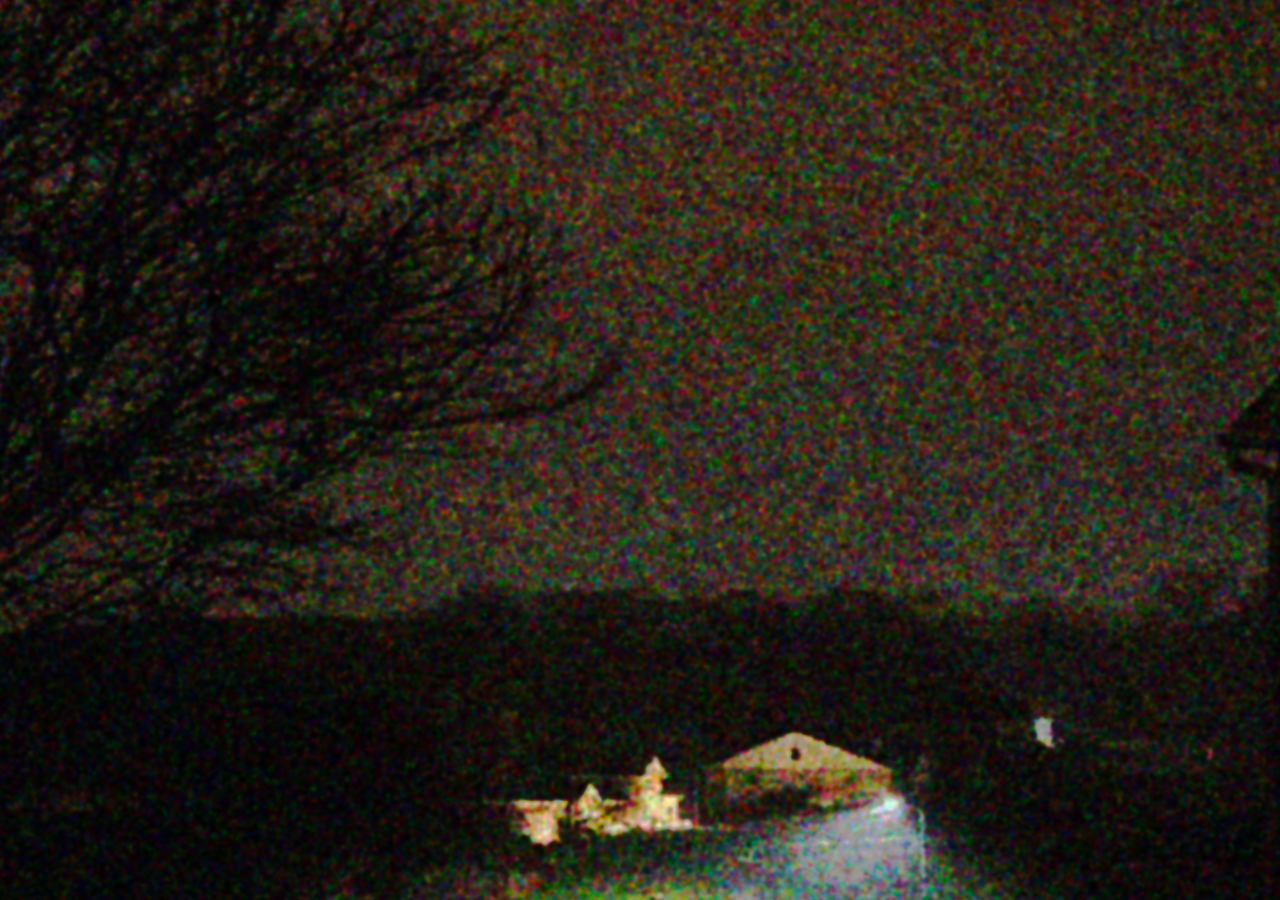
==== index.html @ fbe4ee22 "initial create" ====
<!DOCTYPE html>
<html lang="en">
<head>
    <meta charset="UTF-8">
    <meta name="viewport" content="width=device-width, initial-scale=1.0">
    <title>how the valley rolls!!!</title>
    <link rel="stylesheet" href="style.css">
</head>
<body>
    
</body>
</html>
---- style.css ----
body {
    background-image: url(sources/pictures/backgroundtilepng.png);
}
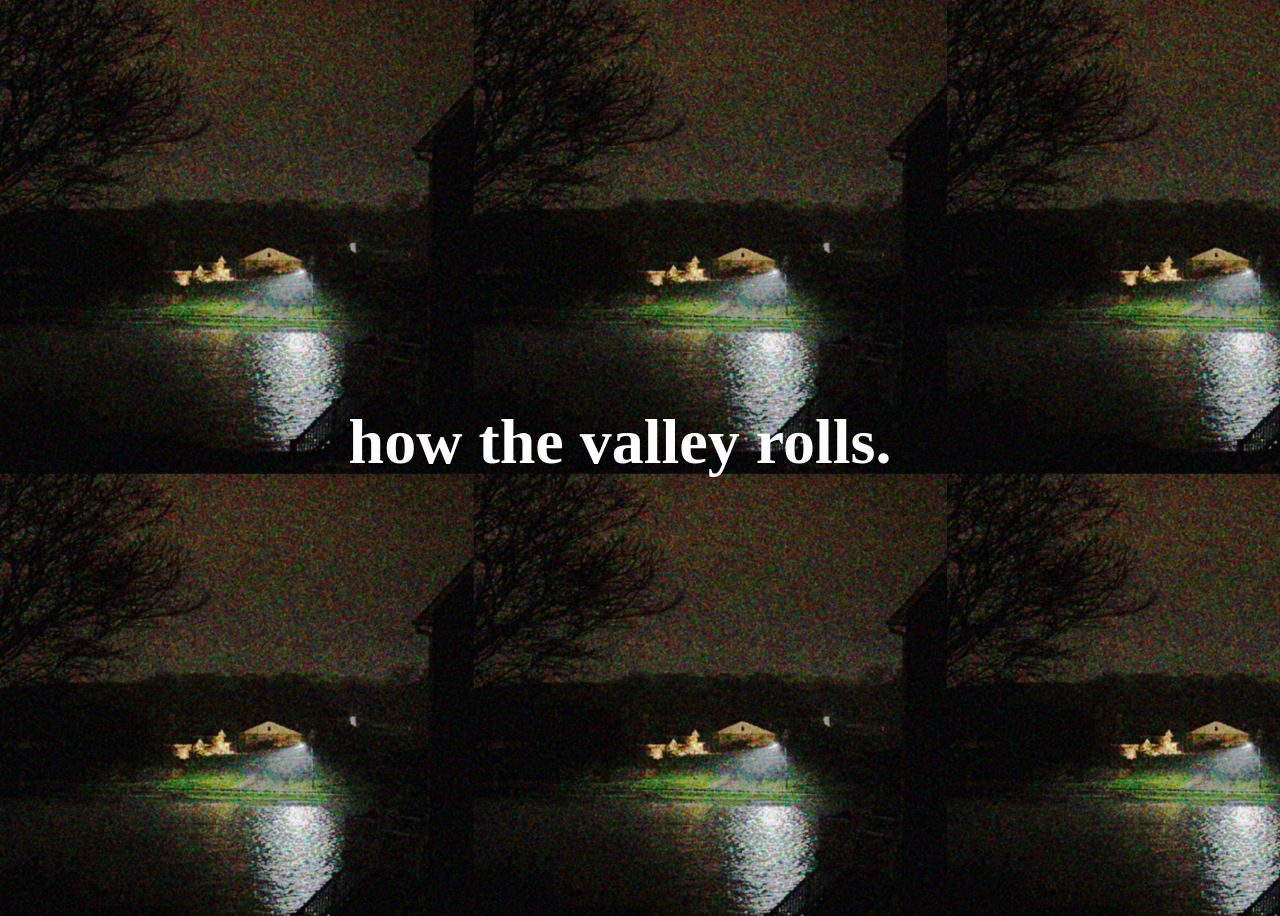
==== commit 49ff790d: "initial create" ====
--- a/index.html
+++ b/index.html
@@ -7,6 +7,15 @@
     <link rel="stylesheet" href="style.css">
 </head>
 <body>
-    
+    <div class="container">
+        <div class="header">
+            <h1>how the valley rolls.</h1>
+        </div>
+        <div class = "tracklist">
+            <ul>
+                
+            </ul>
+        </div>
+    </div>
 </body>
 </html>
--- a/style.css
+++ b/style.css
@@ -1,3 +1,25 @@
 body {
     background-image: url(sources/pictures/backgroundtilepng.png);
+    background-repeat: repeat;
+    background-size: 37%;
+    font-family: 'Times New Roman', Times, serif;
+}
+
+.container {
+    display: flex;
+    justify-content: center;
+    align-items: center;
+    height: 100vh;
+    color: white;
+}
+
+.header {
+    font-size: 2rem;
+    font-weight: bold;
+    text-align: center;
+    margin-bottom: 2rem;
+}
+
+.tracklist {
+    
 }
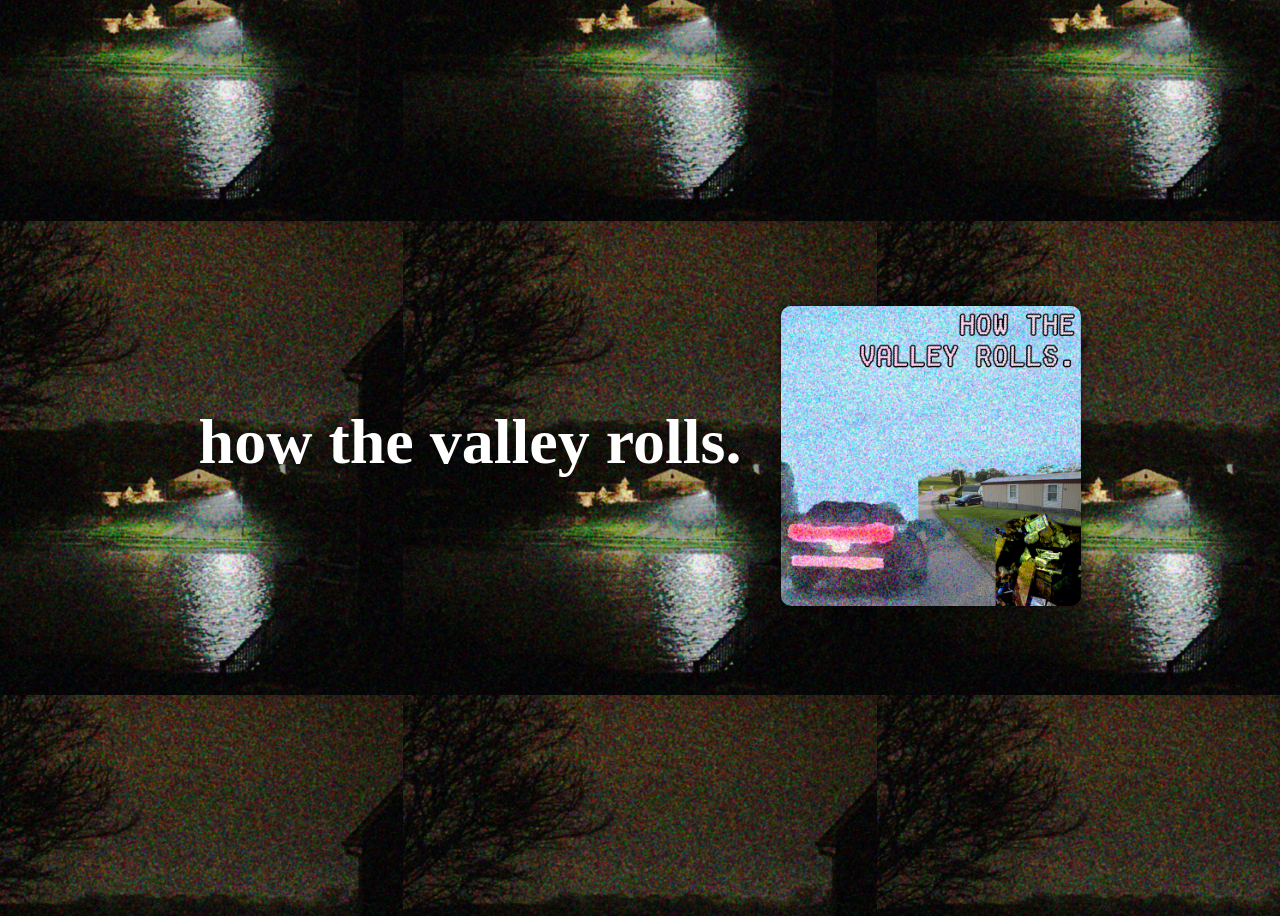
==== commit 206f8f6b: "added the first track" ====
--- a/index.html
+++ b/index.html
@@ -12,8 +12,8 @@
             <h1>how the valley rolls.</h1>
         </div>
         <div class = "tracklist">
-            <ul>
-                
+            <ul class="list">
+                <li><a href=""><img src="sources/pictures/howthevalleyrollscover.png" alt="howtheValleyRollsCover" class="albumart"></a></li>
             </ul>
         </div>
     </div>
--- a/style.css
+++ b/style.css
@@ -2,6 +2,8 @@
     background-image: url(sources/pictures/backgroundtilepng.png);
     background-repeat: repeat;
     background-size: 37%;
+    background-position: center;
+    background-color: #000000;
     font-family: 'Times New Roman', Times, serif;
 }
 
@@ -21,5 +23,26 @@
 }
 
 .tracklist {
-    
+    display: flex;
+    justify-content: center;
+    align-items: center;
+    gap: 2rem;
+}
+
+.list{
+    list-style: none;
+}
+
+.albumart {
+    width: 300px;
+    height: 300px;
+    object-fit: cover;
+    border-radius: 10px;
+    box-shadow: 0 0 10px 0 rgba(0, 0, 0, 0.5);
+    transition: all 0.3s ease;
+}
+
+.albumart:hover {
+    transform: scale(1.05);
+    box-shadow: 0 0 20px 0 rgba(0, 0, 0, 0.8);
 }
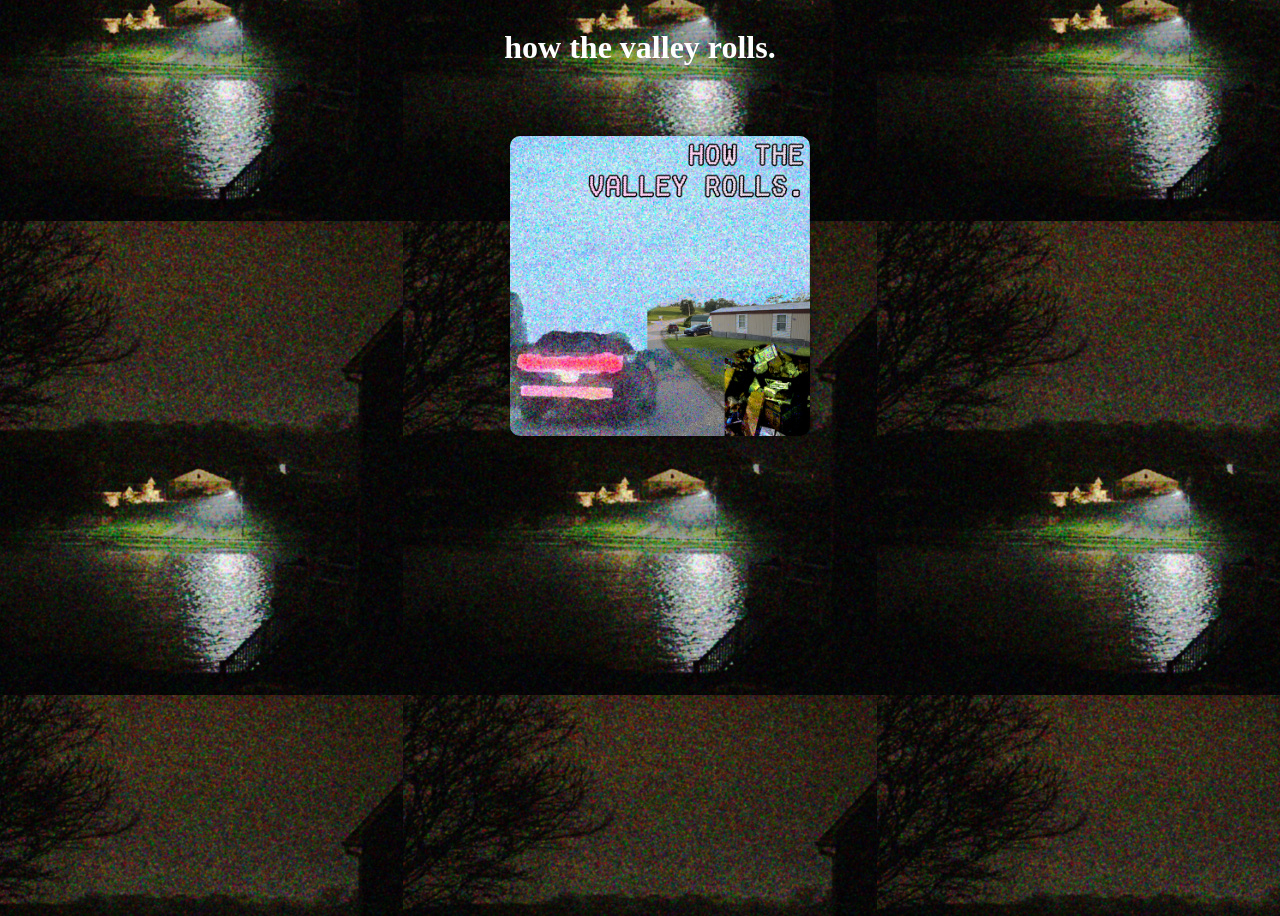
==== commit 673b9d63: "finished the home page and first track" ====
--- a/index.html
+++ b/index.html
@@ -13,7 +13,7 @@
         </div>
         <div class = "tracklist">
             <ul class="list">
-                <li><a href=""><img src="sources/pictures/howthevalleyrollscover.png" alt="howtheValleyRollsCover" class="albumart"></a></li>
+                <li><a href="pages/howthevalleyrolls.html"><img src="sources/pictures/howthevalleyrollscover.png" alt="howtheValleyRollsCover" class="albumart"></a></li>
             </ul>
         </div>
     </div>
--- a/style.css
+++ b/style.css
@@ -7,18 +7,28 @@
     font-family: 'Times New Roman', Times, serif;
 }
 
+.howthevalleyrolls {
+    background-image: url(sources/pictures/howthevalleyrollsbackground.png);
+    background-repeat: repeat;
+    background-size: 37%;
+    background-position: center;
+    background-color: #000000;
+    font-family: 'Times New Roman', Times, serif;
+}
+
 .container {
+    
     display: flex;
-    justify-content: center;
     align-items: center;
     height: 100vh;
     color: white;
+    flex-direction: column;
 }
 
 .header {
-    font-size: 2rem;
-    font-weight: bold;
-    text-align: center;
+    display: flex;
+    justify-content: left;
+    align-items: left;
     margin-bottom: 2rem;
 }
 
@@ -45,4 +55,36 @@
 .albumart:hover {
     transform: scale(1.05);
     box-shadow: 0 0 20px 0 rgba(0, 0, 0, 0.8);
+}
+
+.pageart {
+    width: 500px;
+    height: 500px;
+    object-fit: cover;
+    border-radius: 10px;
+    box-shadow: 0 0 10px 0 rgba(0, 0, 0, 0.5);
+}
+
+.playButton {
+    width: 100px;
+    height: 100px;
+    object-fit: cover;
+    cursor: pointer;
+    transition: all 0.3s ease;
+}
+
+.backButton {
+    width: 100px;
+    height: 100px;
+    object-fit: cover;
+    cursor: pointer;
+
+}   
+
+.poem {
+    width: 700px;
+    height: 700px;
+    object-fit: cover;
+    border-radius: 10px;
+    box-shadow: 0 0 10px 0 rgba(0, 0, 0, 0.5);
 }
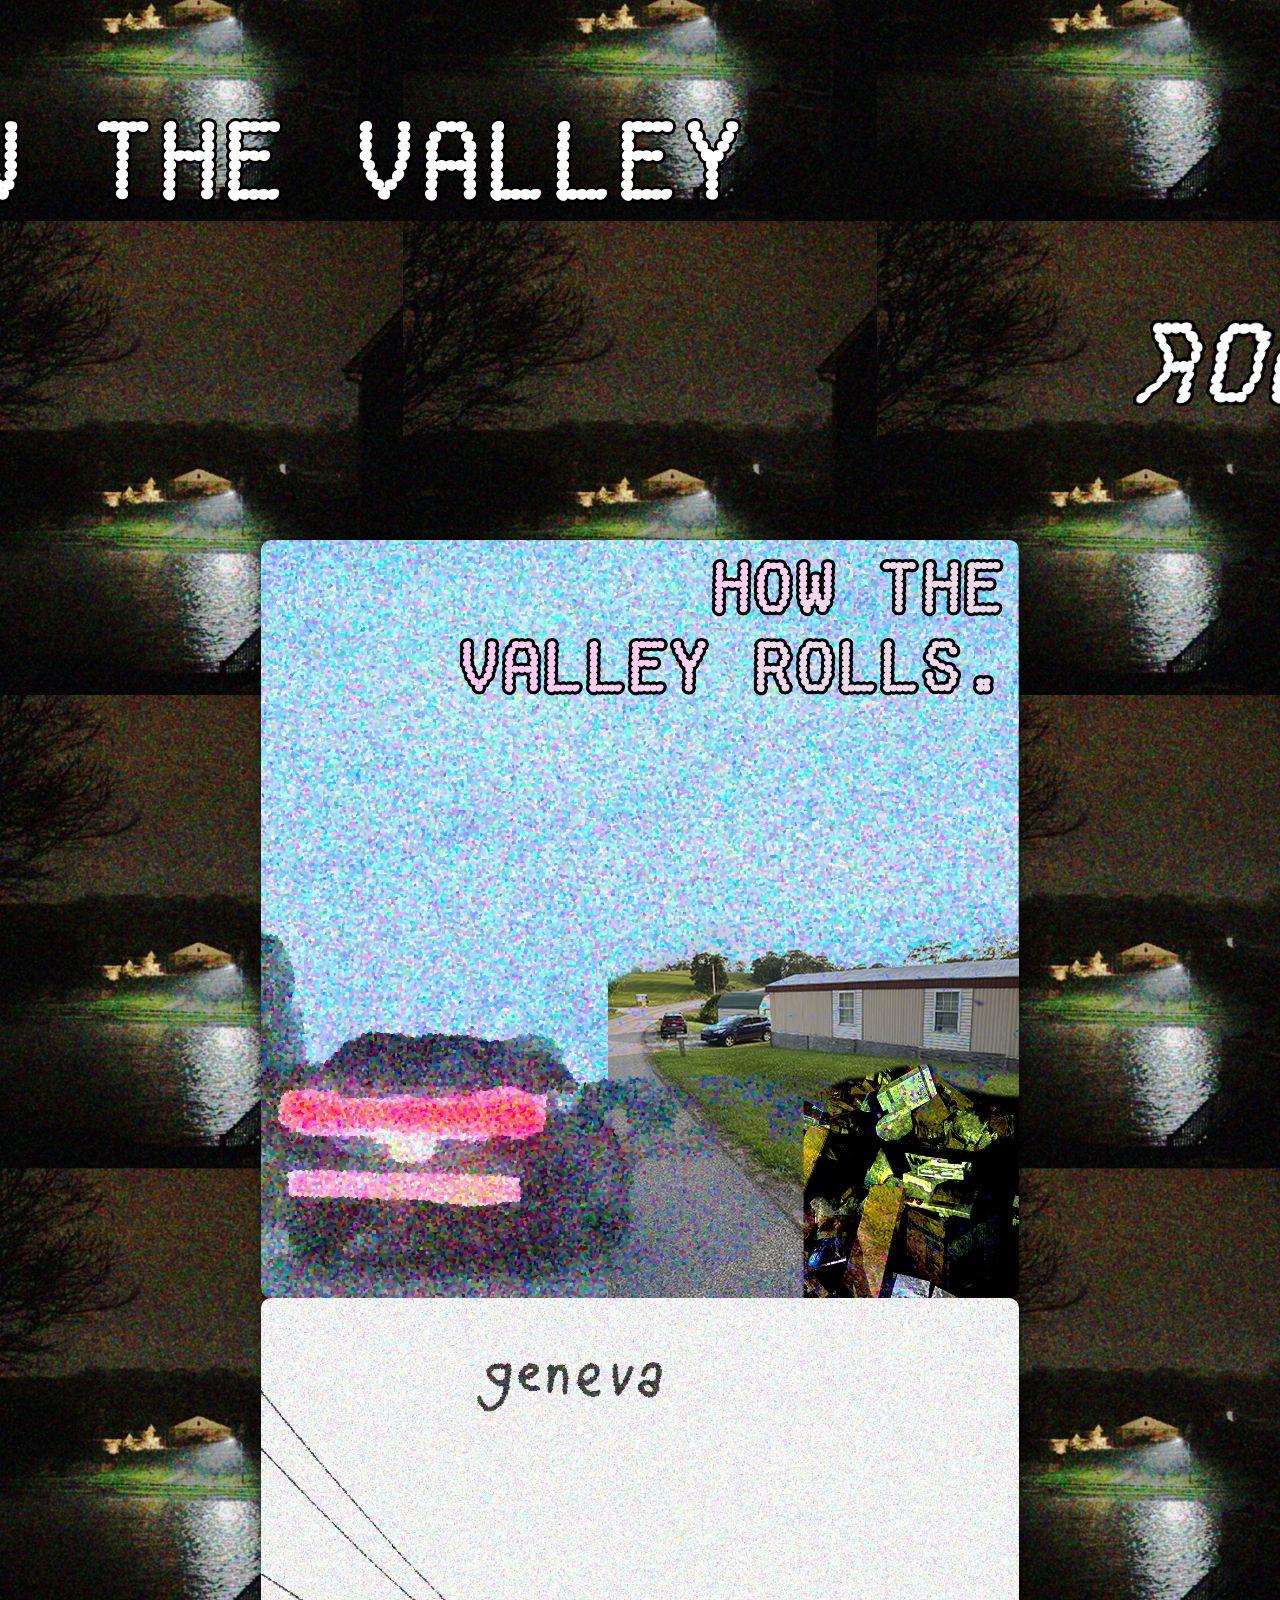
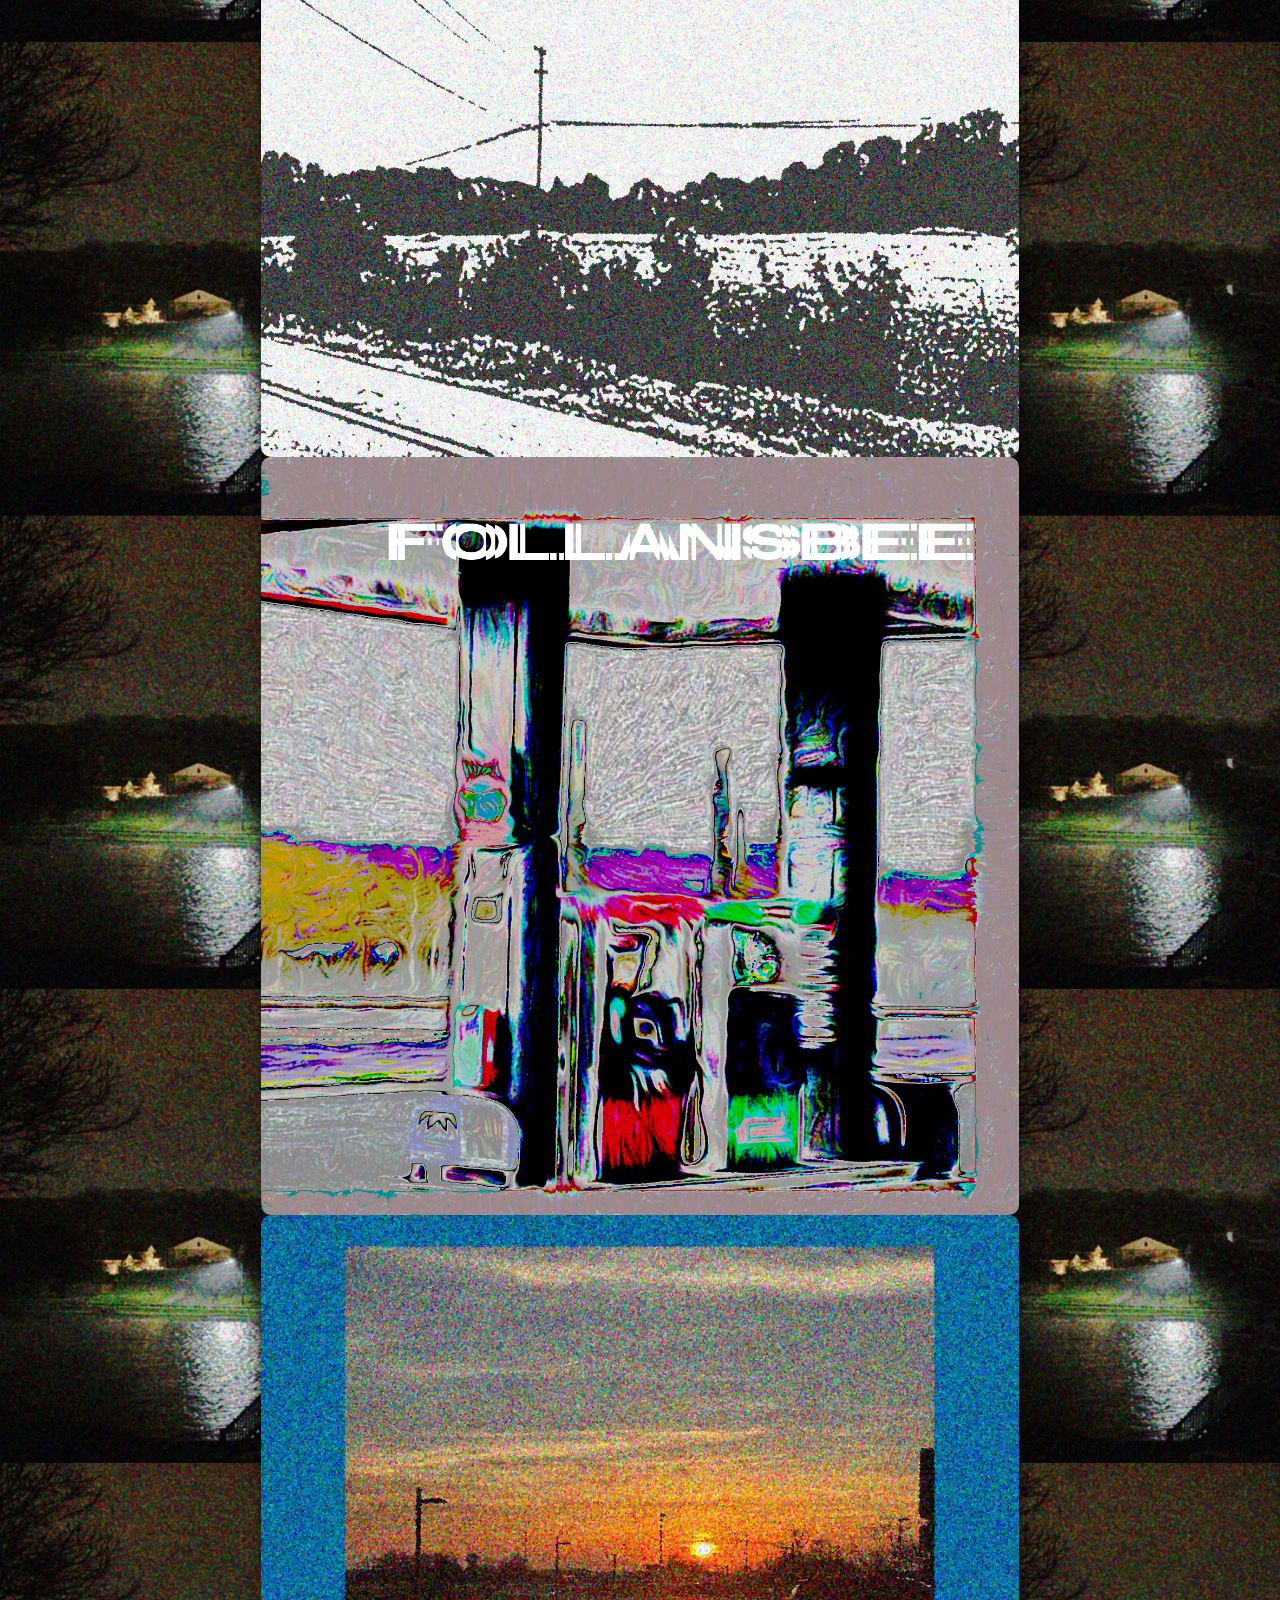
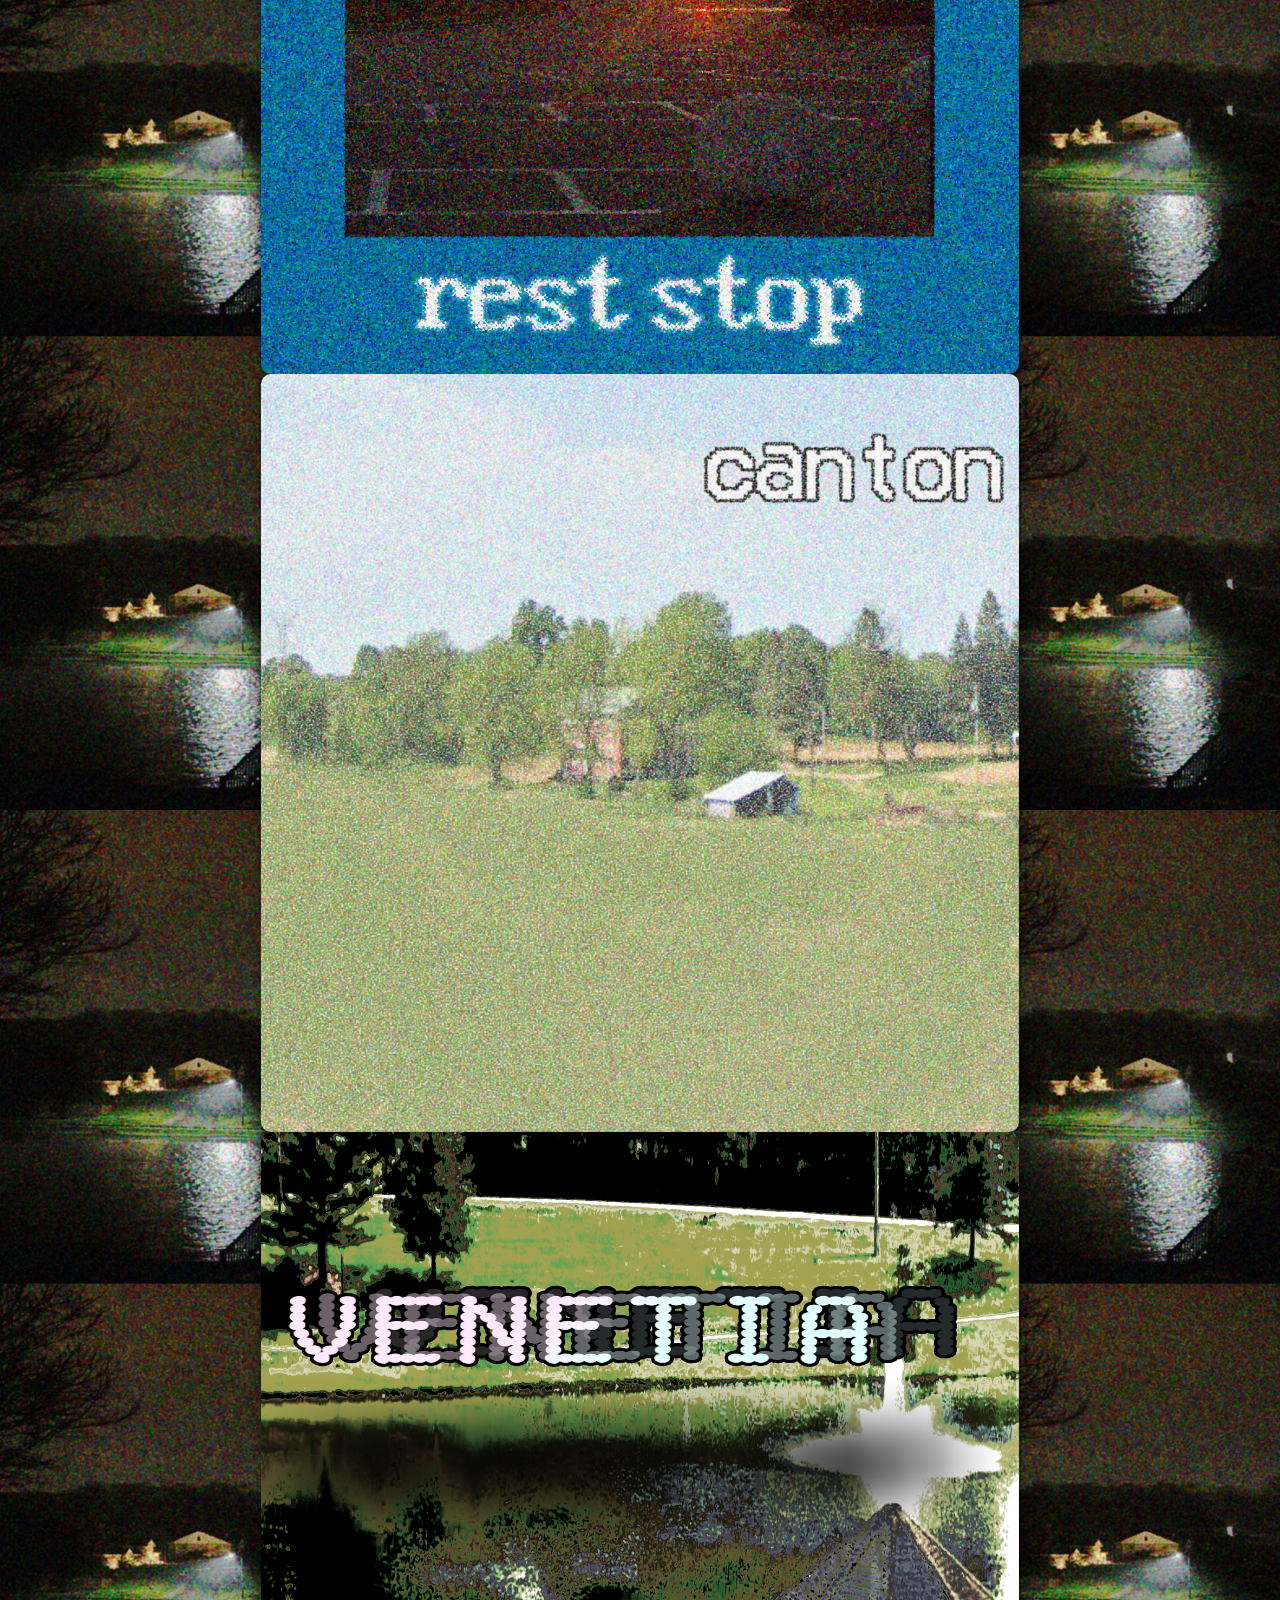
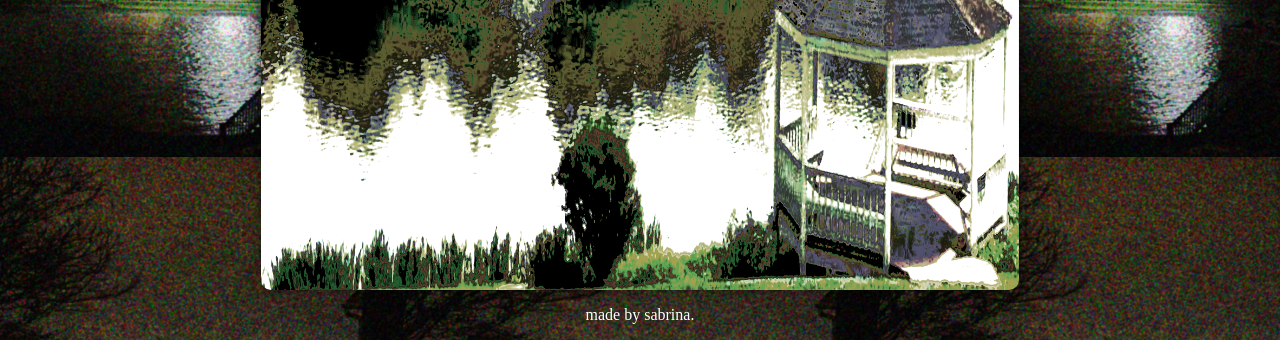
==== commit fe574ae7: "finished it!" ====
--- a/index.html
+++ b/index.html
@@ -9,12 +9,20 @@
 <body>
     <div class="container">
         <div class="header">
-            <h1>how the valley rolls.</h1>
+            <img src="sources/pictures/logo.png" alt="logo" class="logo">
         </div>
         <div class = "tracklist">
             <ul class="list">
                 <li><a href="pages/howthevalleyrolls.html"><img src="sources/pictures/howthevalleyrollscover.png" alt="howtheValleyRollsCover" class="albumart"></a></li>
+                <li><a href="pages/geneva.html"><img src="sources/pictures/geneva.png" alt="geneva" class="albumart"></a></li>
+                <li><a href="pages/follansbee.html"><img src="sources/pictures/follansbee.png" alt="follansBee" class="albumart"></a></li>
+                <li><a href="pages/reststop.html"><img src="sources/pictures/reststop.png" alt="reststop" class="albumart"></a></li>
+                <li><a href="pages/canton.html"><img src="sources/pictures/canton.png" alt="canton" class="albumart"></a></li>
+                <li><a href="pages/venetia.html"><img src="sources/pictures/venetia.png" alt="venetia" class="albumart"></a></li>
             </ul>
+        </div>
+        <div class="footer">
+            <p>made by sabrina.</p>
         </div>
     </div>
 </body>
--- a/style.css
+++ b/style.css
@@ -1,14 +1,5 @@
 body {
     background-image: url(sources/pictures/backgroundtilepng.png);
-    background-repeat: repeat;
-    background-size: 37%;
-    background-position: center;
-    background-color: #000000;
-    font-family: 'Times New Roman', Times, serif;
-}
-
-.howthevalleyrolls {
-    background-image: url(sources/pictures/howthevalleyrollsbackground.png);
     background-repeat: repeat;
     background-size: 37%;
     background-position: center;
@@ -32,6 +23,12 @@
     margin-bottom: 2rem;
 }
 
+.header img {
+    display: block;
+    margin: 0 auto;
+    object-fit: contain;
+}
+
 .tracklist {
     display: flex;
     justify-content: center;
@@ -41,11 +38,14 @@
 
 .list{
     list-style: none;
+    padding: 0;
+    margin: 0;
 }
 
 .albumart {
-    width: 300px;
-    height: 300px;
+    width: 60%;
+    display: block;
+    margin: 0 auto;
     object-fit: cover;
     border-radius: 10px;
     box-shadow: 0 0 10px 0 rgba(0, 0, 0, 0.5);
@@ -71,6 +71,7 @@
     object-fit: cover;
     cursor: pointer;
     transition: all 0.3s ease;
+    padding: 10px;
 }
 
 .backButton {
